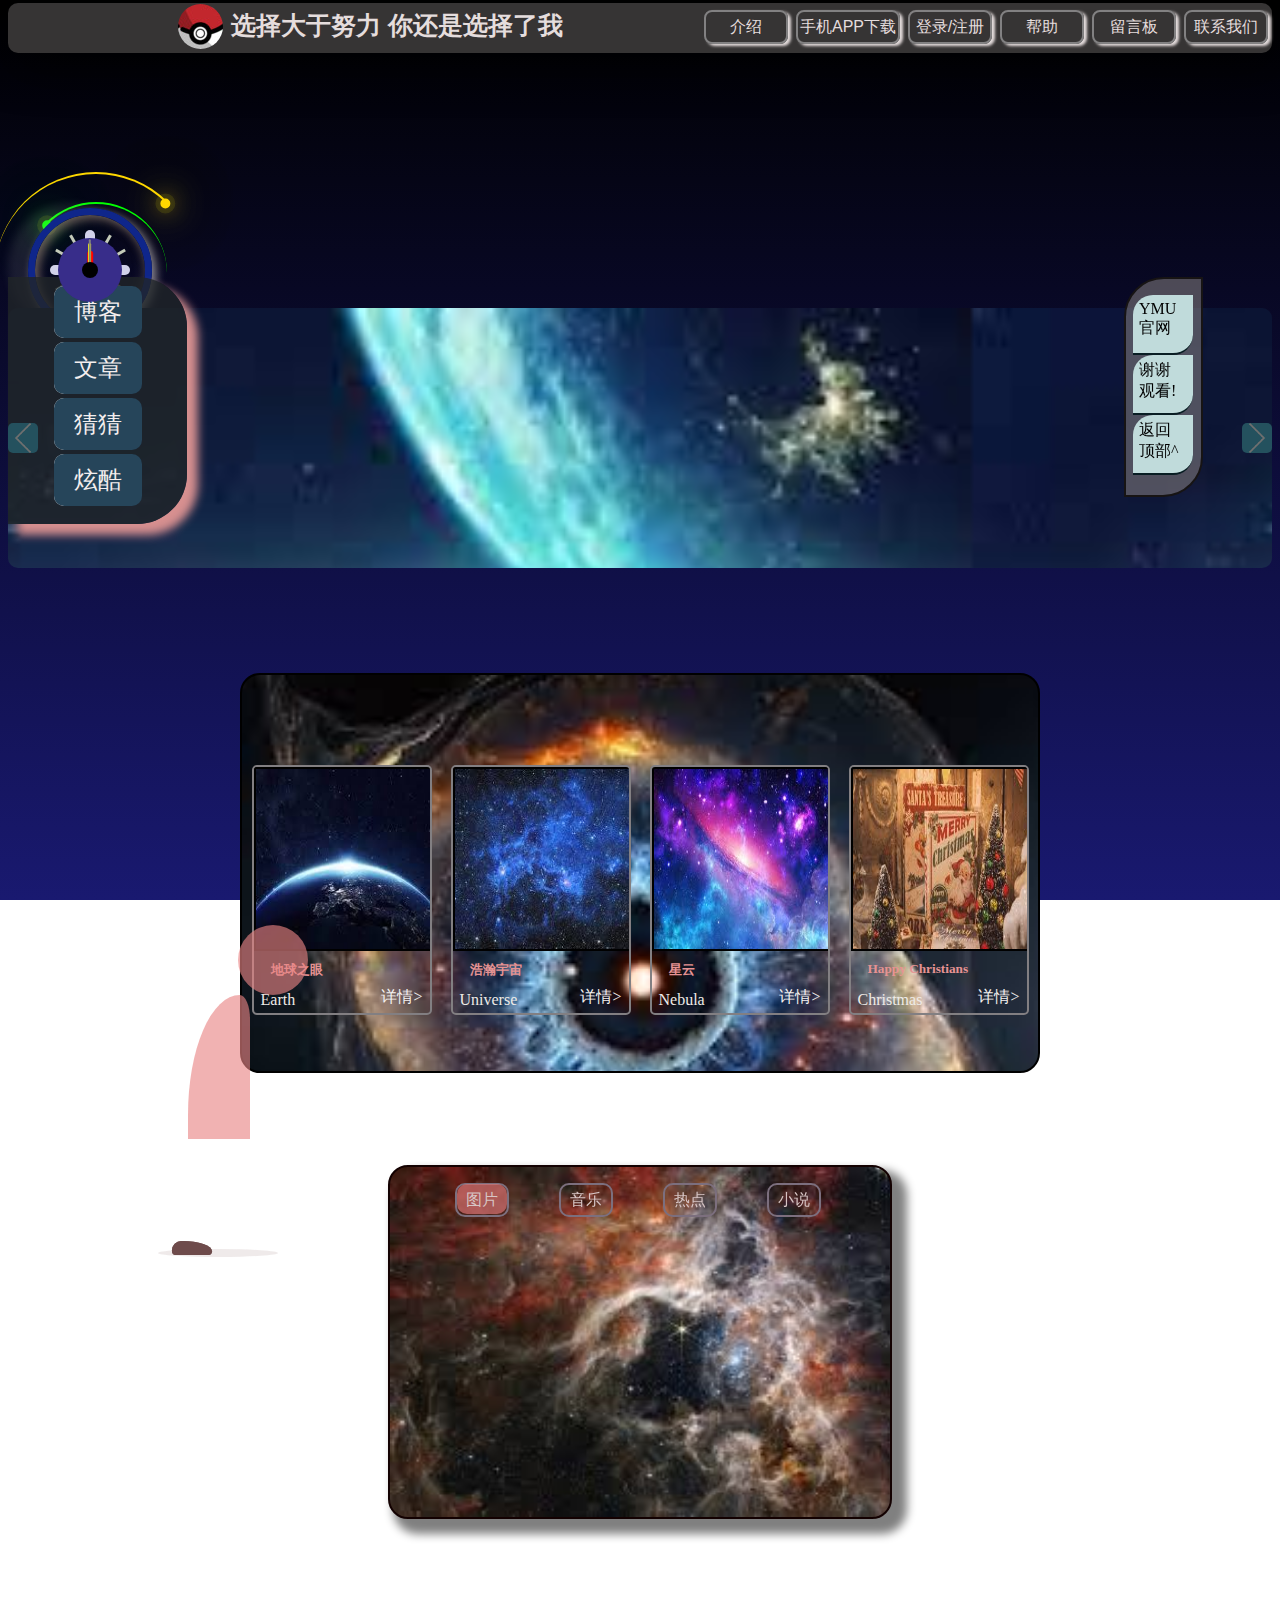
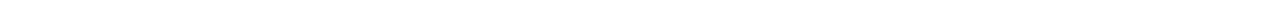
==== A_index.html @ eb1959e9 "Add files via upload" ====
<!DOCTYPE html>
<html lang="en">
<head>
    <meta charset="UTF-8">
    <meta name="viewport" content="width=device-width, initial-scale=1.0">
    <title>index—FTX</title>
    <link rel="stylesheet" href="./css/中间新闻栏.css">
    <link rel="stylesheet" href="./css/行走的人-新闻栏.css">
    <link rel="stylesheet" href="./css/右侧锚点导航栏.css">
    <link rel="stylesheet" href="./css/左导航栏.css">
    <link rel="stylesheet" href="./css/锚点制作弹出菜单2.css">
    <link rel="stylesheet" href="./css/顶部导航栏.css">
    <link rel="stylesheet" href="./css/轮播图.css">
	<link rel="stylesheet" href="./css/时钟.css">
    <link rel="stylesheet" href="./css/右上角流星.css">
    <link rel="stylesheet" href="./css/流星背景.css">

    <link rel="shortcut icon" href="./images/04.jpg" type="image/x-icon">
<style>
         /* 网页背景颜色 */
		body{
            /* background-image: url('images/宇宙03.jpg'); */
            /* background-size: cover; */
            /* background-repeat: no-repeat; */
            background: linear-gradient(black, midnightblue);
            background-attachment: fixed;
        }
</style>

</head>

<body>
    <!-- 流星背景 -->
    <div class="stars"></div>
    
    <!-- 右上角双流星 -->
    <div class="loader">
        <div class="face">
            <div class="circle"></div>
        </div>
        <div class="face">
            <div class="circle"></div>
        </div>
    </div>

    <!-- 左上角时钟 -->
    <div class="clock">
        <div class="outer-clock-face">
            
            <div class="marking marking-one"></div>
            <div class="marking marking-two"></div>
            <div class="marking marking-three"></div>
            <div class="marking marking-four"></div>

            <div class="inner-clock-face">
                <div class="hand hour-hand"></div>
                <div class="hand min-hand"></div>
                <div class="hand second-hand"></div>
            </div>
        </div>
    </div>

    <!-- 轮播图 -->
    <div class="swiper-list-stack swiper-list">	
		<div class="swiper-main-stack swiper-main"></div>
		<img id="prev-stack" class="btn leftBtn" src="./images/left.png" alt="">
		<img id="next-stack" class="btn rightBtn" src="./images/right.png" alt="">
	</div>

    <!-- 顶部导航栏----右飘 -->
    <div class="top-Nav">
        <ul class="second-Nav">
            <li><a href="contact_us.html">联系我们</a></li>
            <li><a href="message_board.html">留言板</a></li>
            <li><a href="error_404.html">帮助</a></li>
            <li><a href="login.html" target="_blank">登录/注册</a></li>
            <li><a href="error_404.html">手机APP下载</a></li>
            <li><a href="introduce.html">介绍</a></li>
        </ul>

        <ul class="third-Nav">
            <li>选择大于努力 你还是选择了我</li>
            <span></span>
        </ul>

    </div>

    <!-- 中间新闻栏 -->
    <div class="fatherBox">
        <li class="d1">
            
            <div class="a1">
                <div class="img1"><img src="./images/宇宙01.jpg" alt=""></div>
                <a href="#"><span>Earth</span></a>
                <a href="https://baijiahao.baidu.com/s?id=1737833193571942630" target="_blank"><p>详情></p></a>
                <a href="#"><h5>地球之眼</h5></a>
            </div>
        </li>

        <li>
            <div class="a1">
                <div class="img1"><img src="./images/宇宙02.jpg" alt=""></div>
                <a href="#"><span>Universe</span></a>
                <a href="https://cn.bing.com/images/search?q=%e5%ae%87%e5%ae%99&qpvt=%e5%ae%87%e5%ae%99&form=IGRE&first=1" target="_blank"><p>详情></p></a>
                <a href="#"><h5>浩瀚宇宙</h5></a>
            </div>
        </li>

        <li>
            <div class="a1">
                <div class="img1"><img src="./images/宇宙03.jpg" alt=""></div>
                <a href="#"><span>Nebula</span></a>
                <a href="https://cn.bing.com/images/search?q=%e6%98%9f%e4%ba%91&qpvt=%e6%98%9f%e4%ba%91&form=IGRE&first=1" target="_blank"><p>详情></p></a>
                <a href="#"><h5>星云</h5></a>
            </div>
        </li>
        <li>
            <div class="a1">
                <div class="img1"><img src="./images/圣诞节.jpg" alt=""></div>
                <a href="#"><span>Christmas</span></a>
                <a href="https://baike.baidu.com/item/%E5%9C%A3%E8%AF%9E%E8%8A%82/127881" target="_blank"><p>详情></p></a>
                <a href="#"><h5>Happy Christians</h5></a>
            </div>
        </li>
    </div>

    <!-- 行走的人-新闻栏 -->
    <div class="man">
        <span class="head"></span>
        <span class="body"></span>
        <span class="feet"></span>
    </div>

    <!-- 右侧锚点导航栏 -->
    <div class="move">
        <ul  class="side">  
           <li class="one"><a href="https://www.ynni.edu.cn/web/11403/home" target="_blank">YMU<br>官网</a></li>
           <li><a href="heart.html" target="_blank">谢谢<br>观看!</a></li>
           <li><a href="#top">返回<br>顶部^</a></li>
       </ul>
    </div>

    <!-- 左导航栏 -->
    <section class="nav-5">
        <ul>
          <li><a href="contact_us.html" data-hover="双喜"><span>博客</span></a></li>
          <li><a href="novel.html" data-hover="小说"><span>文章</span></a></li>
          <li><a href="钢铁侠.html" data-hover="钢铁侠"><span>猜猜</span></a></li>
          <li><a href="../../动画特效/3D.html" data-hover="3D"><span>炫酷</span></a></li>
        </ul>
      </section>

    <!-- 锚点制作弹出菜单2-->
    <div class="Father">

        <ul class="menu">
            <li><a href="#m1">图片</a></li>
            <li><a href="#m2">音乐</a></li>
            <li><a href="#m3">热点</a></li>
            <li><a href="#m4">小说</a></li>
            <div class="animation"></div>
        </ul><br>
   
        <!-- 鼠标悬停时的弹出菜单（装内容的盒子） -->
        <ul class="popMenu">
            <li id="m1" ><a href="http://yn.news.cn/original/2023-03/18/c_1310703699.htm" target="_blank"><img src="./images/樱花01.jpg" alt=""></a></li>
            <li id="m2" ><video src="./videos/想见你.mp4" controls></video></li>
            <li id="m3"><a href="http://www.news.cn/politics/2023-04/11/c_1129513833.htm" target="_blank"><img src="././images/樱花02.jpg" alt=""></a></li>
            <li id="m4"><a href="https://novel.tingroom.com/" target="_blank"><img src="./images/樱花03.jpg" alt=""></a></li>
        </ul>
    </div>

</body>


<!-- 轮播图js实现 -->
<script src="./js/carousel.js"></script>

<!--背景流星js  -->
<script src="https://d3js.org/d3.v5.min.js"></script>
<script src="./js/background.js"></script>

<!-- 时钟 -->
<script src="./js/time.js"></script>

</html>
---- css/中间新闻栏.css ----
.fatherBox {

    margin: 0 auto;

    /* 给父亲一个大小，方便后面对其布局 */
    border: 2px solid black;
    width: 800px;
    height: 400px;
    background-image: url(../images/宇宙04.jpg);
    background-repeat: no-repeat;
    background-size: cover;
    background-position: 0 -100px;
    /* background-color: rgba(64, 95, 234, 0.267); */

     /* 给父亲一个相对定位，让儿子们以自己为基准 */
     position: relative;
     top: 155px;

     /* 灵活布局 */
     display: flex;
    justify-content: space-around;

    box-sizing: border-box;

    /* 边框圆角 */
    border-radius: 20px 20px;
    
}

.fatherBox a {
     text-decoration: none;
     color: rgb(245, 241, 241);
} 

.fatherBox li{

    list-style: none;

    margin-top: 90px;

    border: 2px solid rgb(130, 127, 130);
    border-radius: 5px;
    width: 180px;
    height: 250px;

    overflow: hidden;

    box-sizing: border-box;

    position: relative;
}

.fatherBox li>div{
    border: 2px solid black;

    width: 177px;
    height: 180px;

    /* background-image: url("../images/太阳神.jpg") ; */
    /* background-size: cover;
    background-repeat: no-repeat;
    background-position: -25px; */

    opacity: 1;

    /* transition: 2s; */

    position: absolute;
}

.fatherBox img{
    width: 177px;
    height: 180px;
}
.fatherBox li div div:hover img{
    transition: 2s;
    transform: scale(1.1);
    opacity: 0.5;

}

/* 左下角字幕 */
.fatherBox li a span{
    position: absolute;
    bottom: -60px;
    left: 5px;
    color: rgb(238, 235, 231);
}

/* 右下角详情 */
.fatherBox li a p{
    position:absolute;
    right: 10px;
    bottom: -75px; 
}

.fatherBox li div p:hover{
    color: rgb(218, 28, 117);
}

.fatherBox li div span:hover{
    color: rgb(218, 28, 117);
}

.fatherBox li div h5{
    position: absolute;
    top: 170px;
    left: 15px;
    
    color: rgb(230, 147, 147);    
}
.fatherBox li div h5:hover{
    color: rgb(218, 28, 117)
}
---- css/行走的人-新闻栏.css ----
.man {
    width: 12em;
    height: 33em;
    font-size: 10px;
    position: relative;
    left: 180px;
    bottom: -7px;
    color: rgba(233, 133, 133, 0.627);
}

.man::before {
    content: '';
    position: absolute;
    width: 12em;
    height: 0.8em;
    background-color: rgba(100, 53, 53, 0.1);
    bottom: -0.2em;
    left: -3em;
    border-radius: 50%;
    animation: shadow-animate 4s ease-in-out infinite;
}

@keyframes shadow-animate {
    0%, 50%, 100% {
        transform: scale(1);
    }

    25%, 75% {
        transform: scale(1.15);
    }
}

.head {
    position: absolute;
    width: 7em;
    height: 7em;
    background-color: currentColor;
    border-radius: 50%;
    right: 0;
}

.body {
    position: absolute;
    width: 6.2em;
    height: 14.4em;
    background-color: currentColor;
    top: 7em;
    border-radius: 100% 20% 0 0;
}

.head,
.body {
    animation: body-animation 4s ease-in-out infinite;
}

@keyframes body-animation {
    0%, 100% {
        transform: translateY(0) skewX(-2deg);
    }

    25%, 75% {
        transform: translateY(0.5em) skewX(0deg);
    }

    50% {
        transform: translateY(0) skewX(0deg);
    }
}

.feet::before,
.feet::after {
    content: '';
    position: absolute;
    width: 4em;
    height: 1.4em;
    background-color: rgb(110, 75, 75);
    bottom: 0;
    left: -1.6em;
    border-radius: 1em 80% 0.4em 0.4em;
    animation: feet-animation 2s ease-in-out infinite;
}

.feet::after {
    animation-delay: 1s;
}

@keyframes feet-animation {
    20% {
        transform: translateX(3.4em) translateY(-1.6em) rotate(4deg);
    }

    30% {
        transform: translateX(4.6em) translateY(-1em) rotate(0deg);
    }

    40% {
        transform: translateX(5.6em) translateY(-0.6em) rotate(4deg);
    }

    44% {
        transform: translateX(5.6em) translateY(0) rotate(0deg);
    }
}
---- css/右侧锚点导航栏.css ----
.move {

    /* 父亲定位显示，便于子代li定位 */
    /* margin-top: 200px;
    margin-left: 1250px;
    padding: 34px 28px 14px;
     */
    /* 父亲盒子ul的大小 */
    width: 75px;
    height: 216px;
    
    /* ul 的边框线 */
    border: 2px solid rgb(23, 20, 20);
    background-color:rgba(135, 130, 130, 0.548);
    
    /* 边框圆角效果 */
    border-radius: 40px 0;

    /*固定住父亲盒子的位置，为后期锚点效果做准备*/
    position: fixed;
    right: 77px;
    top: 277px;
}

.move .side li {
    /* 定个位 */
    
    padding:5px 6px;
    margin-left:-33px;
    margin-top: 0px;
    
    /* 去点 */
    list-style: none;
    
    /* 把所有li变成块级 */
    display:block;
    background-color: #c0dbdb;
    
    /* 控制li盒子的大小 */
    width:60px;
    height: 60px;

    /* 保证盒子不被内容撑大 */
    box-sizing: border-box;

    /* li每一个盒子底部的边框线 */
    border-bottom: 2px solid rgb(9, 30, 36);

    /* 边框圆角效果 */
    border-radius: 20px 0;
    
}

.move li a {
    /* 超链接去下划线，改颜色 */
    text-decoration: none;
    color: black;
}

/* 鼠标悬停在 li 上时的效果 */
.move .side li:hover{
    background-color: #b081aa;
    transition: 3s;
}


/* 章节显示盒子的背景
.move div {
    background-color: rgb(27, 26, 26);
} */
---- css/左导航栏.css ----
section{
    display: block;
    position: relative;
    height: 200px;
    width: 50px;
    float: left;
  }

  .nav-5 ul{
    list-style-type: none;
    margin-top: 5%;
    padding: 0px;
    height: 247px;
    width: 179px;
    float: left;
    text-align: center;
  }
  .nav-5 ul li a{
    position: relative;
    color: rgb(244, 238, 238);
    text-decoration: none;
    display: inline-block;
    font-size: 1.5em;
  }

  
    .nav-5{
    /*background: rgba(59, 83, 99, 0.8);*/
    border-radius: 0px 50px 50px 0px;
    background: rgba(33, 37, 40, 0.8);
    height: 247px;
    width: 179px;
    float: left;
    position: fixed;
    top: 277px;
    
    z-index: 1;

    /* border-radius: 20px; */

    box-shadow: 10px 10px 10px 1px rgb(215, 144, 144);

  }

  
  .nav-5 a{
      overflow: hidden;
      border-radius: 10px;
  }
  .nav-5 a>span{
      display: block;
      padding: 10px 20px;
      background: #26455a;
      -webkit-transition: -webkit-transform 0.3s;
      -moz-transition: -moz-transform 0.3s;
      transition: transform 0.3s;
  }
  .nav-5 a:before{
      position: absolute;
      top: 0;
      left: -12px;
      z-index: -1;
      padding: 10px;
      width: 100%;
      height: 100%;
      color: #445c6c;
      content: attr(data-hover);
      background: white;
      -webkit-transform: translateX(-25%);
      -moz-transform: translateX(-25%);
      -ms-transform: translateX(-25%);
      -o-transform: translateX(-25%);
      transform: translateX(-25%);
      -webkit-transition:  all 0.2s;
      -moz-transition:  all 0.2s;
      -ms-transition:  all 0.2s;
      -o-transition: all 0.2s;
      transition: all 0.2s;
  }
  .nav-5 a:hover::before{
      -webkit-transform: translateX(0%);
      -moz-transform: translateX(0%);
      -ms-transform: translateX(0%);
      -o-transform: translateX(0%);
      transform: translateX(0%);
  }
  .nav-5 a:hover span{
      -webkit-transform: translateX(100%);
      -moz-transform: translateX(100%);
      -ms-transform: translateX(100%);
      -o-transform: translateX(100%);
      transform: translateX(100%);
  }
---- css/锚点制作弹出菜单2.css ----
.Father a{
    text-decoration: none;
    color: rgb(215, 197, 197);

    /* 做滑动按钮时的对a标签的关键语句 */
    display: inline-block;
    text-transform: uppercase;
    cursor: pointer;
    z-index: 1;
}

.Father li{
    list-style: none;
}


.Father {
    /* 先给父亲盒子一个边框便于后代盒子的排版 */
    border: 2px solid rgb(19, 1, 1);
    width: 500px;
    height: 350px;
    background-color: rgb(155, 206, 187);
    background-image: url(../images/宇宙08.jpg);
    background-size:cover;

    /* 给父亲一个相对定位，让儿子们以自己为基准 */
    position: relative;
    top: -83px;
    /* left: 302px; */

    margin: 0 auto;

    border-radius: 20px;

    box-shadow: 10px 10px 10px 5px gray;
    
}


.menu li{
    /* 居中语句 */
    text-align: center;
    line-height: 30px;

    /* 控制li盒子的大小 */
    width: 50px;
    height: 30px;
    display: block;

    /* 灵活布局定位关键语句*/
    float: left;
    display: flex;
    justify-content:space-around;
    margin: 0 25px;

    /* 边框线 */
    border: 2px solid rgb(124, 111, 126);

    border-radius: 10px 10px;
}

/* 鼠标放到导航li盒子上时显示的效果 */
/* .menu li:hover{
    background-color: rgb(157, 198, 59);
    transition: 2s;
} */


.popMenu li{
    /* 控制盒子的大小 */
    width:382px;
    height: 270px;

    /* 弹出窗口的所有li盒子相对于father盒子定位上去 */
    position: absolute;
    
    /* 对弹出菜单中的内容区域进行居中 */
    margin: 0 15px;

    /* 边框线修饰 */
    border: 1px solid black;

    /* 不透明度为0相当于一开始隐藏弹出的li盒子 */
    opacity: 0;

}


/* 对id选择器对应的不同的li盒子提供颜色 */
#m1{
    background: rgb(225, 181, 71); 
             
}
#m2{
    background: rgb(84, 90, 96);            
}
#m3{
    background: rgb(19, 21, 218);            
}
#m4{
    background: rgb(110, 78, 149);            
}

/* 当鼠标点击id选择器时，定位的地方所产生的变化 
   注意和hover伪类鼠标放上去区分
*/
#m1:target{
    background-color: aqua;

    /* 当鼠标点击m1的id选择器时就显示变化后的效果 */
    /* opacity不透明度变为1表示显示该内容快 */
    opacity: 1;
    z-index: 1;
    
    /* 持续时间以及边框修饰 */
    transition: 3s;
    border-radius: 30px 30px;
    /* filter: blur(1); */
}
#m2:target{
    background-color: rgb(131, 227, 96);
    opacity: 1;
    z-index: 1;
    transition: 3s;
    border-radius: 30px 30px;
}
#m3:target{
    background-color: aqua;
    opacity: 1;
    z-index: 1;
    transition: 3s;
    border-radius: 30px 30px;
}
#m4:target{
    background-color: rgb(246, 52, 152);
    opacity: 1;
    z-index: 1;
    transition: 3s;
    border-radius: 30px 30px;
}


/* 做滑动按钮时的关键语句 */
.animation{
    position:absolute;
    
    height: 30px;
    top: 17px;
    z-index: 0;
    transition: 1s;
    border-radius: 10px 10px;
    width: 50px;
    left: 67px;
    background-color: rgba(210, 112, 112, 0.723);
}

/* 按钮移动时的效果显示转化 */
li:nth-child(1):hover~.animation{
    left: 67px;
    background-color: aqua;
}
li:nth-child(2):hover~.animation{
    left: 171px;
    background-color: rgb(131, 227, 96);
}
li:nth-child(3):hover~.animation{
    left: 275px;
    background-color: aqua;
}
li:nth-child(4):hover~.animation{
    left: 379px;
    background-color: rgb(246, 52, 152);
}

.popMenu img {
    /* 保证插入的图片和鼠标点击后要显示的区域大小一致 */
    width:382px;
    height: 270px;
    border-radius:30px 30px;
 }


.popMenu video{
    width:382px;
    height: 270px;
    border-radius:30px 30px;
}
---- css/顶部导航栏.css ----
/* 父亲盒子带着儿子们走 */
        .top-Nav{
            position: relative;
            top: -465px;
            /* position: fixed; */
            /* border: 2px solid rgb(207, 100, 100); */
            height: 50px;
            background-color: rgb(54, 52, 52);
            box-shadow: 5px 5px 50px;
            border-radius: 10px;
        }

        .top-Nav a{
            list-style: none;
            color: rgb(229, 221, 221);
            text-decoration: none;
        }

        /* 初始化左飘内容盒子 */
        .second-Nav{
            /* border: 1px solid black; */
            height: 40px;
            margin: 0;
            padding-top: 7px;

            /* justify-content: space-around; */
        }

        /* 儿子——右上飘内容盒子 */
        .top-Nav .second-Nav li
        {
            list-style: none;
            border: 2px solid rgb(130, 129, 130);
            height: 30px;
            width: 80px;
            
            /* 文字居中 */
            text-align: center;
            line-height: 30px;

            /* 边框圆角 */
            border-radius: 8px;

            /* 让li盒子向右飘 */
            float: right;

            /* 控制li盒子之间的距离 */
            margin: 0 4px;

            /* box-sizing: border-box; */

            /* 字体 */
            font-family: 'Lato', sans-serif;
            color: rgb(229, 221, 221);
            transition: 1.5s;
            

            box-shadow: 3px 2px 3px;
        }

        /* 左上飘内容盒子 */
        .top-Nav .third-Nav li
        {
            position: absolute;
            list-style: none;

            /* border: 2px solid rgb(130, 129, 130); */
            height: 30px;
            width: 380px;
            
            /* 居中 */
            text-align: center;
            line-height: 30px;

            /* 边框圆角 */
            border-radius: 8px;

            /* 让li盒子向左飘 */
            /* float: left; */

            /* 控制li盒子之间的距离 */
            
            margin: -56px 159px;

            /* box-sizing: border-box; */

            /* 字体 */
            font-family: 'LiSu', sans-serif;
            color: rgb(229, 221, 221);
            
            font-weight: bolder;
            font-size: 25px;


            transition: 1.5s;
        }

        
        /* 控制第五个li盒子的宽度，把字放进去 */
        .top-Nav .second-Nav li:nth-child(5)
        {
            width: 100px;
        }

        /* 右飘盒子 */
        .top-Nav .second-Nav li:hover
        {
            cursor: pointer;
            background-color: rgb(103, 105, 105);
        }
        /* 左飘盒子 */
        /* .top-Nav .third-Nav li:hover{
            cursor: pointer;
            background-color: rgb(103, 105, 105);
        } */

        /* 顶部导航栏——精灵logo图 */
        .top-Nav .third-Nav span
        {
            position: absolute;
            top: 1px;
            left: 170px;

            background-image: url(../images/精灵图1.jpg);
            background-position:-33px -106px;

            display: inline-block;
            width: 45px;
            height: 45px;
            /* background-color: #d45d5d; */

            /* 变成一个圆 */
            border-radius: 50%;
        }
---- css/轮播图.css ----
.swiper-list{
    top:100px;
    margin: 0 auto;
    height: 200px;
    /* width: 500px; */
    position: relative;
    overflow: hidden;
    /* border: 1px solid #1b73c6; */
    padding: 30px 0;
    border-radius: 10px;
    background-color: #575b5e;
    background-image: url(../images/宇宙05.jpg);
    background-size: cover;
    background-position: -300px 0;
}
.swiper-main{
    height: 100%;
    position: relative;
}
.swiper-main img{
    height: 100%;
    display: block;
    position: absolute;
    top: 0px;
    border-radius: 4px;
    display: inline-block;
    box-shadow: 0 4px 8px 0 rgba(0, 0, 0, 0.2), 0 6px 20px 0 rgba(0, 0, 0, 0.19);
}
.btn{
    position: absolute;
    top: 50%;
    transform: translateY(-50%);
    width: 30px;
    height: 30px;
    z-index: 1002;
    background-color:rgb(36, 81, 94);
    border-radius: 5px;
}
.leftBtn{
    left: 0px;
}
.rightBtn{
    right: 0px;
}
---- css/时钟.css ----
.clock{
    width: 5rem;
    height: 5rem;
    border: 7px solid #0f268b;
    border-radius: 50%;
    box-shadow: -20px -4px 10px rgba(238, 230, 230, 0.1),
                inset 4px 4px 10px rgba(168,145,128,0.6),
                inset -4px -4px 10px rgba(134, 124, 117, 0.2),
                4px 4px 10px rgba(235, 229, 225, 0.6);
    background-image: url('./images/宇宙03.jpg');
    background-repeat: no-repeat;
    background-size: 111%;
    padding: 15px;
    position: absolute;
    margin: 0px 20px;
    
}
    .outer-clock-face{
        width: 100%;
        height: 100%;
        border-radius: 50%;
        position: relative;
        
    }
    .outer-clock-face::before,
    .outer-clock-face::after{
        content: '';
        width: 10px;
        height: 100%;
        background: #d1d1ea;
        position: absolute;
        border-radius: 8px;
        left: 50%;
        margin-left: -5px;
    }
    .outer-clock-face::after{
        transform: rotate(90deg);
        transform-origin: center center;
    }
    .marking{
        width: 3px;
        height: 100%;
        background: #c3cab8;
        position: absolute;
        left: 50%;
        margin-left: -1.5px;
    }
    .marking-one{
        transform: rotateZ(30deg);
        transform-origin: center center;
    }
    .marking-two{
        transform: rotateZ(60deg);
        transform-origin: center center;
    }
    .marking-three{
        transform: rotateZ(120deg);
        transform-origin: center center;
    }
    .marking-four{
        transform: rotateZ(150deg);
        transform-origin: center center;
    }
    .inner-clock-face{
        position: absolute;
        top: 10%;
        left: 10%;
        width: 80%;
        height: 80%;
        background-color: rgb(56, 45, 138);
        z-index: 2;/*层级提高*/
        border-radius: 50%;
        background-image: url('./images/宇宙03.jpg');
        background-size: 125%;
    }
    .inner-clock-face::before{
        content: '';
        position: absolute;
        width: 16px;
        height: 16px;
        border-radius: 50%;
        background: black;
        left: 50%;
        top: 50%;
        transform: translate(-50%,-50%);
        z-index: 2;
    }
    .hand{
        width: 50%;
        height: 6px;
        background: red;
        border-radius: 6px;
        position: absolute;
        top: 50%;
        right: 50%;
        margin-top: -3px;
        transform-origin: 100% 50%;
        transform: rotate(90deg);
    }
    .hour-hand{
        width: 30%;
    }
    .min-hand{
        width: 40%;
        height: 3px;
        background: yellow;
    }
    .second-hand{
        background: grey;
        width: 45%;
        height: 2px;
    }
---- css/右上角流星.css ----
.loader {
            
    width: 20em;
    height: 20em;
    font-size: 10px;
    position: relative;
    display: flex;
    align-items: center;
    justify-content: center;
    top: 165px;
    left: -12px;
}

.loader .face {
position: absolute;
border-radius: 50%;
border-style: solid;
animation: animate 3s linear infinite;
}

.loader .face:nth-child(1) {
width: 100%;
height: 100%;
color: gold;
border-color: currentColor transparent transparent currentColor;
border-width: 0.2em 0.2em 0em 0em;
--deg: -45deg;
animation-direction: normal;
}

.loader .face:nth-child(2) {
width: 70%;
height: 70%;
color: lime;
border-color: currentColor currentColor transparent transparent;
border-width: 0.2em 0em 0em 0.2em;
--deg: -135deg;
animation-direction: reverse;
}

.loader .face .circle {
position: absolute;
width: 50%;
height: 0.1em;
top: 50%;
left: 50%;
background-color: transparent;
transform: rotate(var(--deg));
transform-origin: left;
}

.loader .face .circle::before {
position: absolute;
top: -0.5em;
right: -0.5em;
content: '';
width: 1em;
height: 1em;
background-color: currentColor;
border-radius: 50%;
box-shadow: 0 0 2em,
            0 0 4em,
            0 0 6em,
            0 0 8em,
            0 0 10em,
            0 0 0 0.5em rgba(255, 255, 0, 0.1);
}

@keyframes animate {
to {
    transform: rotate(1turn);
}
}
---- css/流星背景.css ----
/* 星星的形状以及运行状态 */
.stars span {
    position: absolute;
    width: calc(var(--size) * 1px);
    height: calc(var(--size) * 4px);
    border-radius: 50%;
    background-color: white;
    filter: opacity(var(--opacity));
    top: -5vh;
    left: calc(var(--left) * 1vw);
    animation: star-move linear infinite;
    animation-duration: calc(var(--duration) * 1s);
    animation-delay: calc(var(--delay) * 1s);
}

/* 星星覆盖的网页范围 */
@keyframes star-move {
    to {
        top: 1000px;
    }
}
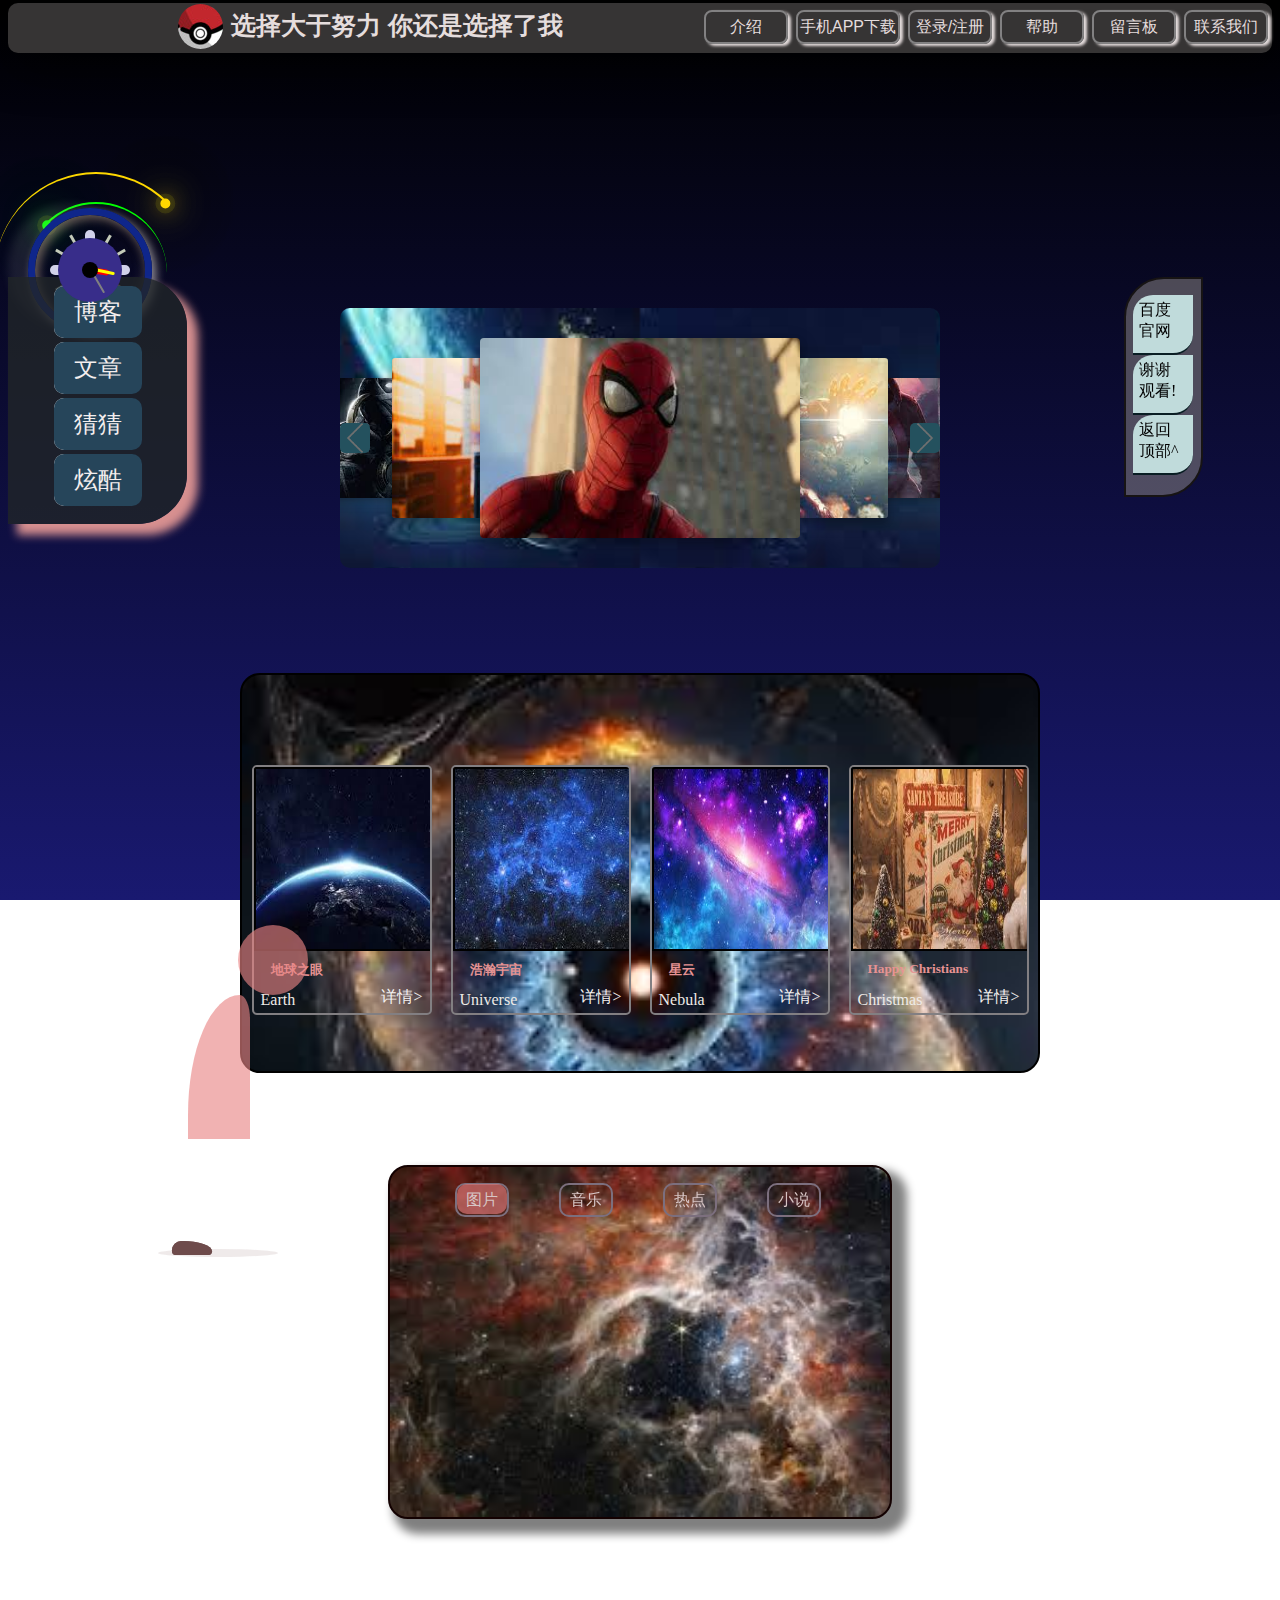
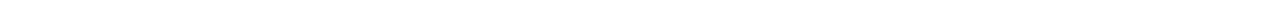
==== commit b627c364: "Update A_index.html" ====
--- a/A_index.html
+++ b/A_index.html
@@ -134,7 +134,7 @@
     <!-- 右侧锚点导航栏 -->
     <div class="move">
         <ul  class="side">  
-           <li class="one"><a href="https://www.ynni.edu.cn/web/11403/home" target="_blank">YMU<br>官网</a></li>
+           <li class="one"><a href="https://www.baidu.com/" target="_blank">百度<br>官网</a></li>
            <li><a href="heart.html" target="_blank">谢谢<br>观看!</a></li>
            <li><a href="#top">返回<br>顶部^</a></li>
        </ul>
@@ -183,4 +183,4 @@
 <!-- 时钟 -->
 <script src="./js/time.js"></script>
 
-</html>+</html>
